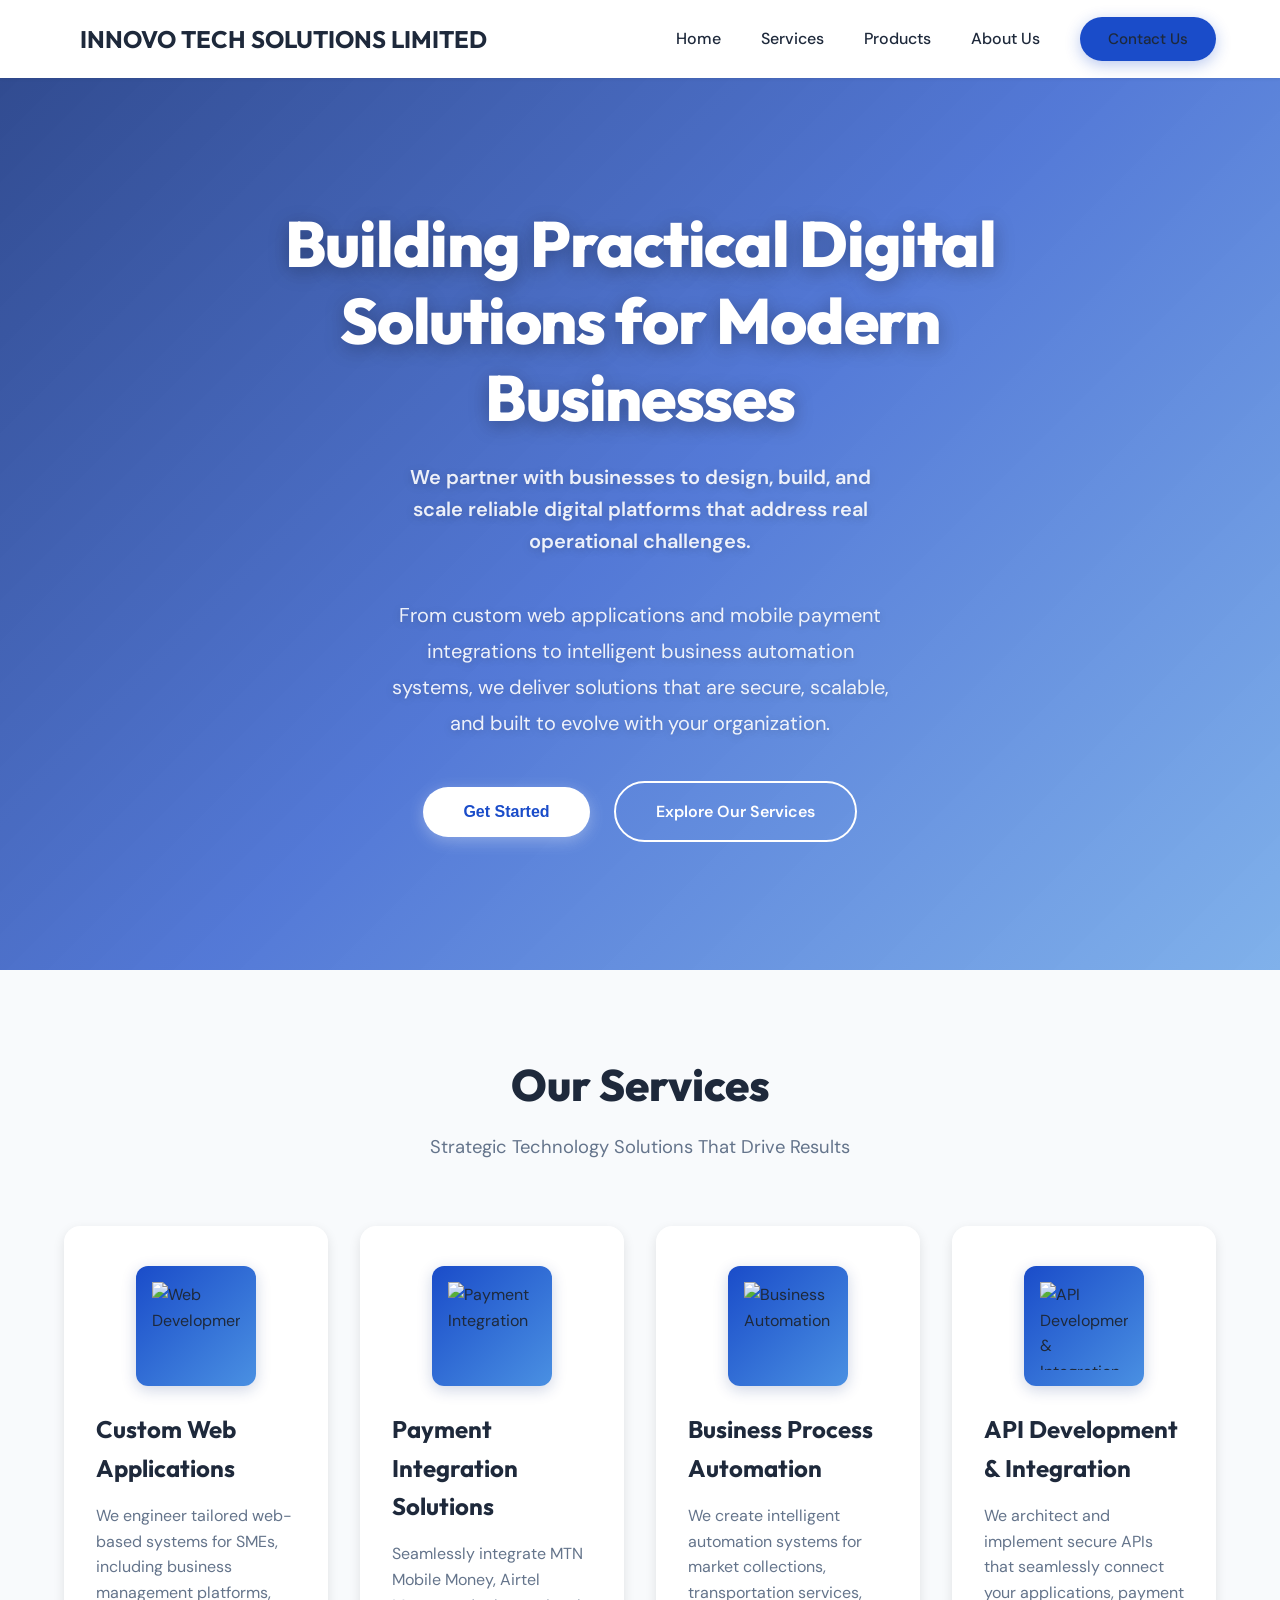
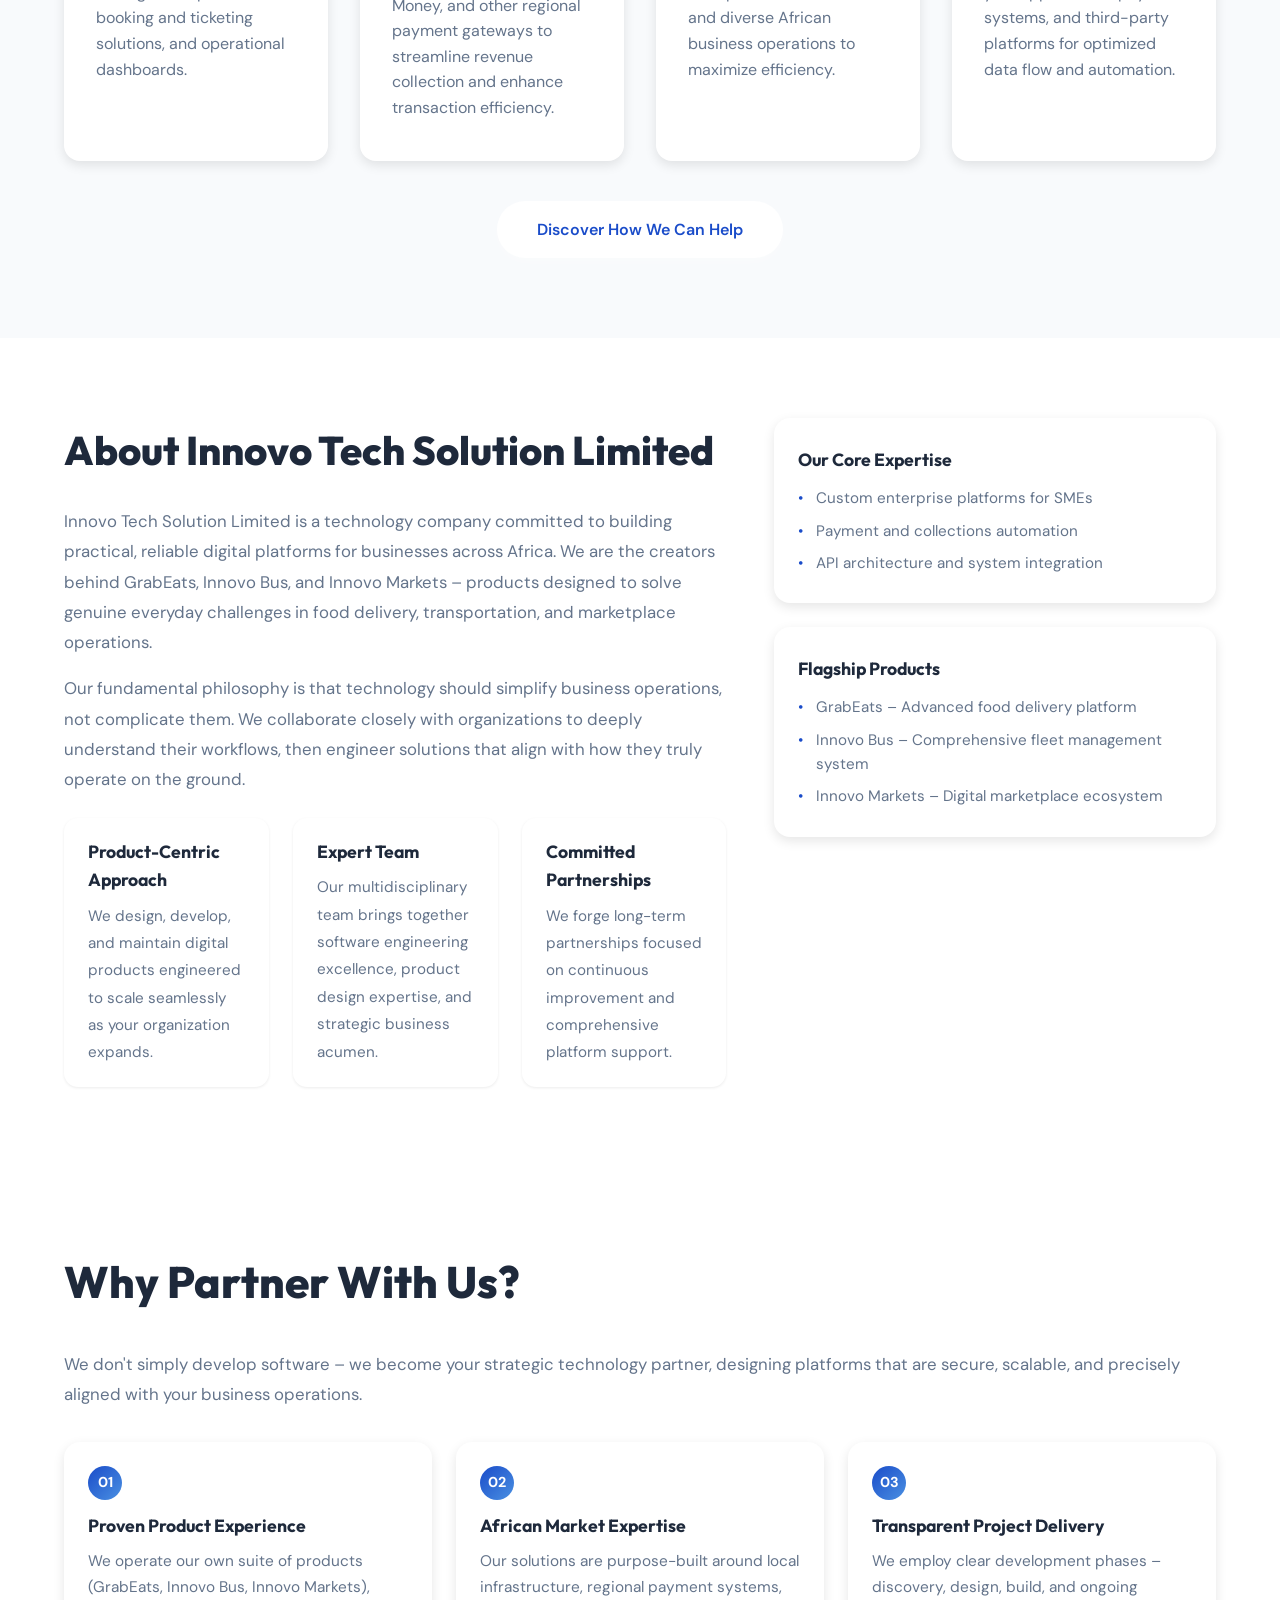
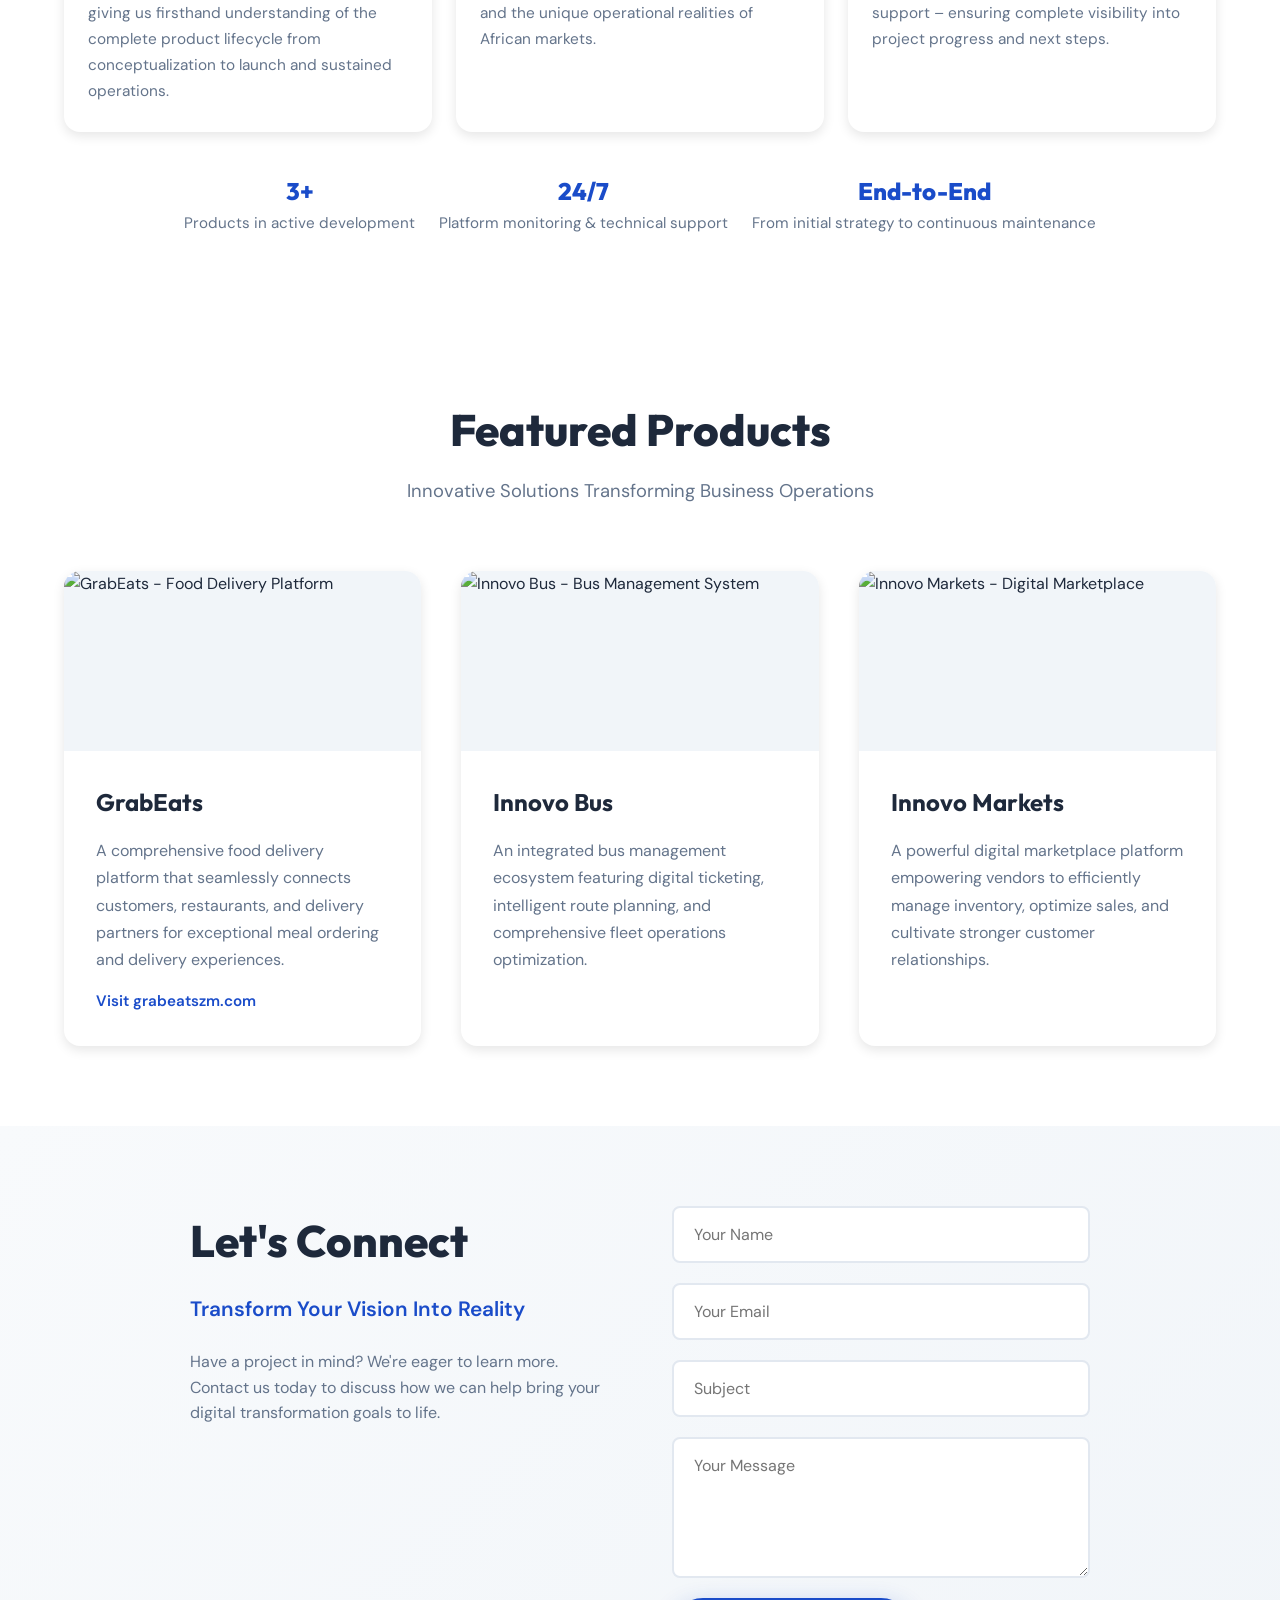
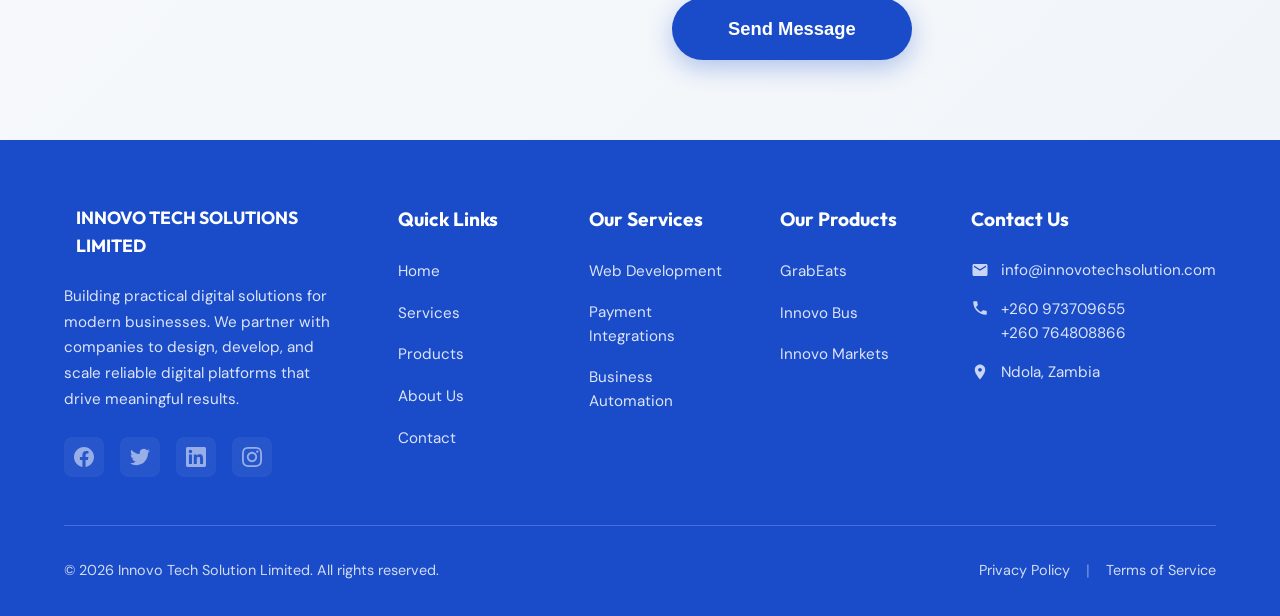
==== index.html @ 165ccb02 "Update company website content, styles, and scripts" ====
<!DOCTYPE html>
<html lang="en">

<head>
    <meta charset="UTF-8">
    <meta name="viewport" content="width=device-width, initial-scale=1.0">
    <title>INNOVO TECH SOLUTIONS LIMITED</title>
    <link rel="preconnect" href="https://fonts.googleapis.com">
    <link rel="preconnect" href="https://fonts.gstatic.com" crossorigin>
    <link
        href="https://fonts.googleapis.com/css2?family=Outfit:wght@400;500;600;700;800&family=DM+Sans:wght@400;500;700&display=swap"
        rel="stylesheet">
    <link rel="stylesheet" href="assets/css/main.css">
</head>

<body>
    <!-- Navigation -->
    <nav>
        <a href="index.html" class="logo" aria-label="INNOVO TECH SOLUTIONS LIMITED — Home">
            <img src="assets/imgs/innovo_tech_solution_symbol_transparent.png" alt="">
            <span>INNOVO TECH SOLUTIONS LIMITED</span>
        </a>
        <ul class="nav-links">
            <li><a href="#home">Home</a></li>
            <li><a href="#services">Services</a></li>
            <li><a href="#products">Products</a></li>
            <li><a href="#about">About Us</a></li>
            <li><a href="#contact" class="btn-contact-nav">Contact Us</a></li>
        </ul>
        <div class="hamburger">
            <span></span>
            <span></span>
            <span></span>
        </div>
    </nav>

    <!-- Hero Section -->
    <section class="hero" id="home">
        <div class="hero-overlay"></div>
        <div class="hero-content">
            <h1>Building Practical Digital Solutions for Modern Businesses</h1>
            <p class="hero-subtitle">
                We partner with businesses to design, build, and scale reliable digital platforms that address real operational challenges.
            </p>
            <p class="hero-description">
                From custom web applications and mobile payment integrations to intelligent business automation systems, we deliver solutions that are secure, scalable, and built to evolve with your organization.
            </p>
            <div class="hero-buttons">
                <button class="btn-primary">Get Started</button>
                <a href="#services" class="btn-secondary">Explore Our Services</a>
            </div>
        </div>
    </section>

    <!-- Services Section -->
    <section class="services" id="services">
        <div class="section-header">
            <h2>Our Services</h2>
            <p>Strategic Technology Solutions That Drive Results</p>
        </div>
        <div class="services-grid">
            <div class="service-card">
                <div class="service-icon">
                    <img src="assets/imgs/servicesection/app-development.png" alt="Web Development">
                </div>
                <h3>Custom Web Applications</h3>
                <p>We engineer tailored web-based systems for SMEs, including business management platforms, booking and ticketing solutions, and operational dashboards.</p>
            </div>
            <div class="service-card">
                <div class="service-icon">
                    <img src="assets/imgs/servicesection/cashless-payment.png" alt="Payment Integration">
                </div>
                <h3>Payment Integration Solutions</h3>
                <p>Seamlessly integrate MTN Mobile Money, Airtel Money, and other regional payment gateways to streamline revenue collection and enhance transaction efficiency.</p>
            </div>
            <div class="service-card">
                <div class="service-icon">
                    <img src="assets/imgs/servicesection/business.png" alt="Business Automation">
                </div>
                <h3>Business Process Automation</h3>
                <p>We create intelligent automation systems for market collections, transportation services, and diverse African business operations to maximize efficiency.</p>
            </div>
            <div class="service-card">
                <div class="service-icon">
                    <img src="assets/imgs/servicesection/API.jpg" alt="API Development & Integration">
                </div>
                <h3>API Development & Integration</h3>
                <p>We architect and implement secure APIs that seamlessly connect your applications, payment systems, and third-party platforms for optimized data flow and automation.</p>
            </div>
        </div>
        <div class="services-cta">
            <a href="#about" class="btn-primary">Discover How We Can Help</a>
        </div>
    </section>

    <!-- About Us Section -->
    <section class="about-us" id="about">
        <div class="about-inner">
            <div class="about-text">
                <h2>About Innovo Tech Solution Limited</h2>
                <p>Innovo Tech Solution Limited is a technology company committed to building practical, reliable digital platforms for businesses across Africa. We are the creators behind GrabEats, Innovo Bus, and Innovo Markets – products designed to solve genuine everyday challenges in food delivery, transportation, and marketplace operations.</p>
                <p>Our fundamental philosophy is that technology should simplify business operations, not complicate them. We collaborate closely with organizations to deeply understand their workflows, then engineer solutions that align with how they truly operate on the ground.</p>
                <div class="about-highlights">
                    <div class="about-highlight">
                        <h3>Product-Centric Approach</h3>
                        <p>We design, develop, and maintain digital products engineered to scale seamlessly as your organization expands.</p>
                    </div>
                    <div class="about-highlight">
                        <h3>Expert Team</h3>
                        <p>Our multidisciplinary team brings together software engineering excellence, product design expertise, and strategic business acumen.</p>
                    </div>
                    <div class="about-highlight">
                        <h3>Committed Partnerships</h3>
                        <p>We forge long-term partnerships focused on continuous improvement and comprehensive platform support.</p>
                    </div>
                </div>
            </div>
            <div class="about-meta">
                <div class="about-card">
                    <h4>Our Core Expertise</h4>
                    <ul>
                        <li>Custom enterprise platforms for SMEs</li>
                        <li>Payment and collections automation</li>
                        <li>API architecture and system integration</li>
                    </ul>
                </div>
                <div class="about-card">
                    <h4>Flagship Products</h4>
                    <ul>
                        <li>GrabEats – Advanced food delivery platform</li>
                        <li>Innovo Bus – Comprehensive fleet management system</li>
                        <li>Innovo Markets – Digital marketplace ecosystem</li>
                    </ul>
                </div>
            </div>
        </div>
    </section>

    <!-- Why Choose Us Section -->
    <section class="why-choose" id="why">
        <div class="why-content">
            <div class="why-text">
                <h2>Why Partner With Us?</h2>
                <p class="why-intro">We don't simply develop software – we become your strategic technology partner, designing platforms that are secure, scalable, and precisely aligned with your business operations.</p>

                <div class="why-grid">
                    <div class="why-card">
                        <span class="why-icon">01</span>
                        <h3>Proven Product Experience</h3>
                        <p>We operate our own suite of products (GrabEats, Innovo Bus, Innovo Markets), giving us firsthand understanding of the complete product lifecycle from conceptualization to launch and sustained operations.</p>
                    </div>
                    <div class="why-card">
                        <span class="why-icon">02</span>
                        <h3>African Market Expertise</h3>
                        <p>Our solutions are purpose-built around local infrastructure, regional payment systems, and the unique operational realities of African markets.</p>
                    </div>
                    <div class="why-card">
                        <span class="why-icon">03</span>
                        <h3>Transparent Project Delivery</h3>
                        <p>We employ clear development phases – discovery, design, build, and ongoing support – ensuring complete visibility into project progress and next steps.</p>
                    </div>
                </div>

                <div class="why-stats">
                    <div class="why-stat">
                        <span class="stat-number">3+</span>
                        <span class="stat-label">Products in active development</span>
                    </div>
                    <div class="why-stat">
                        <span class="stat-number">24/7</span>
                        <span class="stat-label">Platform monitoring & technical support</span>
                    </div>
                    <div class="why-stat">
                        <span class="stat-number">End-to-End</span>
                        <span class="stat-label">From initial strategy to continuous maintenance</span>
                    </div>
                </div>
            </div>
            <!--<div class="why-image">
                <img src="data:image/svg+xml,%3Csvg width='600' height='400' xmlns='http://www.w3.org/2000/svg'%3E%3Crect width='600' height='400' fill='%23f1f5f9'/%3E%3Ctext x='50%25' y='50%25' text-anchor='middle' dy='.3em' fill='%2394a3b8' font-family='system-ui' font-size='24'%3ETeam Collaboration%3C/text%3E%3C/svg%3E"
                    alt="Team working together">
            </div>-->
        </div>
    </section>

    <!-- Featured Products Section -->
    <section class="featured-products" id="products">
        <div class="section-header">
            <h2>Featured Products</h2>
            <p>Innovative Solutions Transforming Business Operations</p>
        </div>
        <div class="products-grid">
            <a href="https://grabeatszm.com/" class="product-card product-card--link" target="_blank" rel="noopener noreferrer" aria-label="GrabEats — open live platform at grabeatszm.com">
                <div class="product-image">
                    <img src="assets/imgs/productssection/grabeats.png" alt="GrabEats - Food Delivery Platform">
                </div>
                <div class="product-content">
                    <h3>GrabEats</h3>
                    <p>A comprehensive food delivery platform that seamlessly connects customers, restaurants, and delivery partners for exceptional meal ordering and delivery experiences.</p>
                    <span class="product-card-cta">Visit grabeatszm.com</span>
                </div>
            </a>
            <div class="product-card">
                <div class="product-image">
                    <img src="assets/imgs/productssection/businnovo.png" alt="Innovo Bus - Bus Management System">
                </div>
                <div class="product-content">
                    <h3>Innovo Bus</h3>
                    <p>An integrated bus management ecosystem featuring digital ticketing, intelligent route planning, and comprehensive fleet operations optimization.</p>
                </div>
            </div>
            <div class="product-card">
                <div class="product-image">
                    <img src="assets/imgs/productssection/innovomarket.png" alt="Innovo Markets - Digital Marketplace">
                </div>
                <div class="product-content">
                    <h3>Innovo Markets</h3>
                    <p>A powerful digital marketplace platform empowering vendors to efficiently manage inventory, optimize sales, and cultivate stronger customer relationships.</p>
                </div>
            </div>
        </div>
    </section>

    <!-- Contact Section -->
    <section class="contact" id="contact">
        <div class="contact-wrapper">
            <div class="contact-content">
                <h2>Let's Connect</h2>
                <p>Transform Your Vision Into Reality</p>
                <p class="contact-subtext">Have a project in mind? We're eager to learn more. Contact us today to discuss how we can help bring your digital transformation goals to life.</p>
            </div>
            <form class="contact-form" id="contactForm">
                <div id="form-message" class="form-message"></div>
                <div class="form-group">
                    <input type="text" name="user_name" placeholder="Your Name" required>
                </div>
                <div class="form-group">
                    <input type="email" name="user_email" placeholder="Your Email" required>
                </div>
                <div class="form-group">
                    <input type="text" name="subject" placeholder="Subject">
                </div>
                <div class="form-group">
                    <textarea name="message" placeholder="Your Message" rows="5" required></textarea>
                </div>
                <button type="submit" class="btn-contact-cta">Send Message</button>
            </form>
        </div>
    </section>

    <!-- Footer -->
    <footer>
        <div class="footer-content">
            <div class="footer-section footer-about">
                <a href="index.html" class="footer-logo" aria-label="INNOVO TECH SOLUTIONS LIMITED — Home">
                    <img src="assets/imgs/innovo_tech_solution_symbol_transparent.png" alt="">
                    <span>INNOVO TECH SOLUTIONS LIMITED</span>
                </a>
                <p class="footer-description">Building practical digital solutions for modern businesses. We partner with companies to design, develop, and scale reliable digital platforms that drive meaningful results.</p>
                <div class="footer-social">
                    <a href="#" class="social-link is-disabled" aria-label="Facebook (coming soon)" aria-disabled="true" tabindex="-1">
                        <svg width="20" height="20" viewBox="0 0 24 24" fill="currentColor">
                            <path d="M24 12.073c0-6.627-5.373-12-12-12s-12 5.373-12 12c0 5.99 4.388 10.954 10.125 11.854v-8.385H7.078v-3.47h3.047V9.43c0-3.007 1.792-4.669 4.533-4.669 1.312 0 2.686.235 2.686.235v2.953H15.83c-1.491 0-1.956.925-1.956 1.874v2.25h3.328l-.532 3.47h-2.796v8.385C19.612 23.027 24 18.062 24 12.073z"/>
                        </svg>
                    </a>
                    <a href="#" class="social-link is-disabled" aria-label="Twitter (coming soon)" aria-disabled="true" tabindex="-1">
                        <svg width="20" height="20" viewBox="0 0 24 24" fill="currentColor">
                            <path d="M23.953 4.57a10 10 0 01-2.825.775 4.958 4.958 0 002.163-2.723c-.951.555-2.005.959-3.127 1.184a4.92 4.92 0 00-8.384 4.482C7.69 8.095 4.067 6.13 1.64 3.162a4.822 4.822 0 00-.666 2.475c0 1.71.87 3.213 2.188 4.096a4.904 4.904 0 01-2.228-.616v.06a4.923 4.923 0 003.946 4.827 4.996 4.996 0 01-2.212.085 4.936 4.936 0 004.604 3.417 9.867 9.867 0 01-6.102 2.105c-.39 0-.779-.023-1.17-.067a13.995 13.995 0 007.557 2.209c9.053 0 13.998-7.496 13.998-13.985 0-.21 0-.42-.015-.63A9.935 9.935 0 0024 4.59z"/>
                        </svg>
                    </a>
                    <a href="#" class="social-link is-disabled" aria-label="LinkedIn (coming soon)" aria-disabled="true" tabindex="-1">
                        <svg width="20" height="20" viewBox="0 0 24 24" fill="currentColor">
                            <path d="M20.447 20.452h-3.554v-5.569c0-1.328-.027-3.037-1.852-3.037-1.853 0-2.136 1.445-2.136 2.939v5.667H9.351V9h3.414v1.561h.046c.477-.9 1.637-1.85 3.37-1.85 3.601 0 4.267 2.37 4.267 5.455v6.286zM5.337 7.433c-1.144 0-2.063-.926-2.063-2.065 0-1.138.92-2.063 2.063-2.063 1.14 0 2.064.925 2.064 2.063 0 1.139-.925 2.065-2.064 2.065zm1.782 13.019H3.555V9h3.564v11.452zM22.225 0H1.771C.792 0 0 .774 0 1.729v20.542C0 23.227.792 24 1.771 24h20.451C23.2 24 24 23.227 24 22.271V1.729C24 .774 23.2 0 22.222 0h.003z"/>
                        </svg>
                    </a>
                    <a href="#" class="social-link is-disabled" aria-label="Instagram (coming soon)" aria-disabled="true" tabindex="-1">
                        <svg width="20" height="20" viewBox="0 0 24 24" fill="currentColor">
                            <path d="M12 2.163c3.204 0 3.584.012 4.85.07 3.252.148 4.771 1.691 4.919 4.919.058 1.265.069 1.645.069 4.849 0 3.205-.012 3.584-.069 4.849-.149 3.225-1.664 4.771-4.919 4.919-1.266.058-1.644.07-4.85.07-3.204 0-3.584-.012-4.849-.07-3.26-.149-4.771-1.699-4.919-4.92-.058-1.265-.07-1.644-.07-4.849 0-3.204.013-3.583.07-4.849.149-3.227 1.664-4.771 4.919-4.919 1.266-.057 1.645-.069 4.849-.069zm0-2.163c-3.259 0-3.667.014-4.947.072-4.358.2-6.78 2.618-6.98 6.98-.059 1.281-.073 1.689-.073 4.948 0 3.259.014 3.668.072 4.948.2 4.358 2.618 6.78 6.98 6.98 1.281.058 1.689.072 4.948.072 3.259 0 3.668-.014 4.948-.072 4.354-.2 6.782-2.618 6.979-6.98.059-1.28.073-1.689.073-4.948 0-3.259-.014-3.667-.072-4.947-.196-4.354-2.617-6.78-6.979-6.98-1.281-.059-1.69-.073-4.949-.073zm0 5.838c-3.403 0-6.162 2.759-6.162 6.162s2.759 6.163 6.162 6.163 6.162-2.759 6.162-6.163c0-3.403-2.759-6.162-6.162-6.162zm0 10.162c-2.209 0-4-1.79-4-4 0-2.209 1.791-4 4-4s4 1.791 4 4c0 2.21-1.791 4-4 4zm6.406-11.845c-.796 0-1.441.645-1.441 1.44s.645 1.44 1.441 1.44c.795 0 1.439-.645 1.439-1.44s-.644-1.44-1.439-1.44z"/>
                        </svg>
                    </a>
                </div>
            </div>

            <div class="footer-section footer-links">
                <h3 class="footer-title">Quick Links</h3>
                <ul class="footer-list">
                    <li><a href="#home">Home</a></li>
                    <li><a href="#services">Services</a></li>
                    <li><a href="#products">Products</a></li>
                    <li><a href="#about">About Us</a></li>
                    <li><a href="#contact">Contact</a></li>
                </ul>
            </div>

            <div class="footer-section footer-services">
                <h3 class="footer-title">Our Services</h3>
                <ul class="footer-list">
                    <li><a href="#services">Web Development</a></li>
                    <li><a href="#services">Payment Integrations</a></li>
                    <li><a href="#services">Business Automation</a></li>
                </ul>
            </div>

            <div class="footer-section footer-products">
                <h3 class="footer-title">Our Products</h3>
                <ul class="footer-list">
                    <li><a href="#products">GrabEats</a></li>
                    <li><a href="#products">Innovo Bus</a></li>
                    <li><a href="#products">Innovo Markets</a></li>
                </ul>
            </div>

            <div class="footer-section footer-contact">
                <h3 class="footer-title">Contact Us</h3>
                <ul class="footer-list">
                    <li>
                        <div class="footer-contact-item">
                            <svg width="18" height="18" viewBox="0 0 24 24" fill="currentColor">
                                <path d="M20 4H4c-1.1 0-1.99.9-1.99 2L2 18c0 1.1.9 2 2 2h16c1.1 0 2-.9 2-2V6c0-1.1-.9-2-2-2zm0 4l-8 5-8-5V6l8 5 8-5v2z"/>
                            </svg>
                            <span>info@innovotechsolution.com</span>
                        </div>
                    </li>
                    <li>
                        <div class="footer-contact-item footer-contact-item-phones">
                            <svg width="18" height="18" viewBox="0 0 24 24" fill="currentColor">
                                <path d="M6.62 10.79c1.44 2.83 3.76 5.14 6.59 6.59l2.2-2.2c.27-.27.67-.36 1.02-.24 1.12.37 2.33.57 3.57.57.55 0 1 .45 1 1V20c0 .55-.45 1-1 1-9.39 0-17-7.61-17-17 0-.55.45-1 1-1h3.5c.55 0 1 .45 1 1 0 1.25.2 2.45.57 3.57.11.35.03.74-.25 1.02l-2.2 2.2z"/>
                            </svg>
                            <span class="footer-phone-list">
                                <span>+260 973709655</span>
                                <span>+260 764808866</span>
                            </span>
                        </div>
                    </li>
                    <li>
                        <div class="footer-contact-item">
                            <svg width="18" height="18" viewBox="0 0 24 24" fill="currentColor">
                                <path d="M12 2C8.13 2 5 5.13 5 9c0 5.25 7 13 7 13s7-7.75 7-13c0-3.87-3.13-7-7-7zm0 9.5c-1.38 0-2.5-1.12-2.5-2.5s1.12-2.5 2.5-2.5 2.5 1.12 2.5 2.5-1.12 2.5-2.5 2.5z"/>
                            </svg>
                            <span>Ndola, Zambia</span>
                        </div>
                    </li>
                </ul>
            </div>
        </div>

        <div class="footer-bottom">
            <div class="footer-bottom-content">
                <p>&copy; 2026 Innovo Tech Solution Limited. All rights reserved.</p>
                <div class="footer-legal">
                    <a href="privacy-policy.html">Privacy Policy</a>
                    <span>|</span>
                    <a href="terms-of-service.html">Terms of Service</a>
                </div>
            </div>
        </div>
    </footer>

    <!-- EmailJS SDK -->
    <script type="text/javascript" src="https://cdn.jsdelivr.net/npm/@emailjs/browser@4/dist/email.min.js"></script>
    <script src="assets/js/script.js"></script>
</body>

</html>
---- assets/css/main.css ----
* {
    margin: 0;
    padding: 0;
    box-sizing: border-box;
}

:root {
    --primary-blue: #1a4cc9;
    --deep-blue: #0d2c7d;
    --light-blue: #4a90e2;
    --bright-blue: #2563eb;
    --white: #ffffff;
    --off-white: #f8fafc;
    --text-dark: #1e293b;
    --text-gray: #64748b;
    --card-bg: #ffffff;
    --shadow-sm: 0 1px 3px rgba(0, 0, 0, 0.08);
    --shadow-md: 0 4px 12px rgba(0, 0, 0, 0.1);
    --shadow-lg: 0 20px 40px rgba(26, 76, 201, 0.15);
}

body {
    font-family: 'DM Sans', sans-serif;
    color: var(--text-dark);
    line-height: 1.6;
    overflow-x: hidden;
}

/* Navigation */
nav {
    display: flex;
    justify-content: space-between;
    align-items: center;
    padding: 1.25rem 5%;
    background: var(--white);
    box-shadow: var(--shadow-sm);
    position: sticky;
    top: 0;
    z-index: 1000;
    animation: slideDown 0.6s ease;
}

@keyframes slideDown {
    from {
        transform: translateY(-100%);
        opacity: 0;
    }

    to {
        transform: translateY(0);
        opacity: 1;
    }
}

.logo {
    display: flex;
    align-items: center;
    gap: 1rem;
    font-family: 'Outfit', sans-serif;
    font-size: 1.5rem;
    font-weight: 700;
    color: var(--text-dark);
}

a.logo {
    text-decoration: none;
    color: inherit;
}

a.logo:hover {
    color: var(--text-dark);
}

.logo img {
    max-height: 50px;
    width: auto;
    object-fit: contain;
}

.hamburger {
    display: none;
    flex-direction: column;
    cursor: pointer;
    gap: 6px;
    padding: 0.5rem;
}

.hamburger span {
    width: 28px;
    height: 3px;
    background-color: var(--text-dark);
    border-radius: 2px;
    transition: all 0.3s ease;
}

.hamburger.active span:nth-child(1) {
    transform: rotate(45deg) translate(8px, 8px);
}

.hamburger.active span:nth-child(2) {
    opacity: 0;
}

.hamburger.active span:nth-child(3) {
    transform: rotate(-45deg) translate(7px, -7px);
}

.nav-links {
    display: flex;
    list-style: none;
    gap: 2.5rem;
    align-items: center;
}

.nav-links a {
    text-decoration: none;
    color: var(--text-dark);
    font-weight: 500;
    transition: color 0.3s ease;
    position: relative;
}

.nav-links a::after {
    content: '';
    position: absolute;
    bottom: -5px;
    left: 0;
    width: 0;
    height: 2px;
    background: var(--primary-blue);
    transition: width 0.3s ease;
}

.nav-links a:hover {
    color: var(--primary-blue);
}

.nav-links a:hover::after {
    width: 100%;
}

.btn-contact-nav {
    background: var(--primary-blue);
    color: white;
    padding: 0.75rem 1.75rem;
    border-radius: 50px;
    border: none;
    cursor: pointer;
    font-weight: 600;
    font-size: 0.95rem;
    transition: all 0.3s ease;
    box-shadow: 0 4px 15px rgba(26, 76, 201, 0.3);
}

.btn-contact-nav:hover {
    background: var(--deep-blue);
    transform: translateY(-2px);
    box-shadow: 0 6px 20px rgba(26, 76, 201, 0.4);
}

/* Hero Section */
.hero {
    background-image: url('../imgs/herosection/1.jpg');
    background-size: cover;
    background-position: center;
    background-repeat: no-repeat;
    background-attachment: fixed;
    padding: 8rem 5%;
    min-height: 90vh;
    display: flex;
    align-items: center;
    justify-content: center;
    position: relative;
    overflow: hidden;
}

.hero-overlay {
    position: absolute;
    top: 0;
    left: 0;
    right: 0;
    bottom: 0;
    background: linear-gradient(135deg, rgba(13, 44, 125, 0.85) 0%, rgba(26, 76, 201, 0.75) 50%, rgba(74, 144, 226, 0.7) 100%);
    z-index: 1;
}

.hero-content {
    position: relative;
    z-index: 2;
    max-width: 950px;
    width: 100%;
    text-align: center;
    animation: fadeInUp 1s ease;
    padding: 0 2rem;
}

@keyframes fadeInUp {
    from {
        opacity: 0;
        transform: translateY(30px);
    }

    to {
        opacity: 1;
        transform: translateY(0);
    }
}

.hero h1 {
    font-family: 'Outfit', sans-serif;
    font-size: clamp(2.5rem, 5vw, 4.5rem);
    font-weight: 800;
    color: white;
    line-height: 1.2;
    margin: 0 auto 1.5rem;
    letter-spacing: -0.02em;
    text-shadow: 0 4px 20px rgba(0, 0, 0, 0.3);
    max-width: 100%;
    text-align: center;
}

.hero-subtitle {
    font-size: clamp(1.15rem, 2vw, 1.5rem);
    color: rgba(255, 255, 255, 0.95);
    margin: 0 auto 1.5rem;
    font-weight: 600;
    line-height: 1.6;
    text-shadow: 0 2px 10px rgba(0, 0, 0, 0.2);
    max-width: 850px;
    text-align: center;
}

.hero-description {
    font-size: clamp(1rem, 1.5vw, 1.15rem);
    color: rgba(255, 255, 255, 0.9);
    margin: 0 auto 2rem;
    line-height: 1.8;
    max-width: 800px;
    text-align: center;
    text-shadow: 0 2px 8px rgba(0, 0, 0, 0.2);
}

.hero p {
    font-size: 1.25rem;
    color: rgba(255, 255, 255, 0.9);
    margin-bottom: 2.5rem;
    max-width: 500px;
}

.hero-buttons {
    display: flex;
    gap: 1.5rem;
    flex-wrap: wrap;
    justify-content: center;
    margin-top: 2.5rem;
    align-items: center;
}

.btn-primary,
.btn-secondary {
    padding: 1rem 2.5rem;
    border-radius: 50px;
    font-weight: 600;
    font-size: 1rem;
    cursor: pointer;
    transition: all 0.3s ease;
    border: none;
    text-decoration: none;
    display: inline-block;
}

.btn-primary {
    background: white;
    color: var(--primary-blue);
    box-shadow: 0 4px 15px rgba(255, 255, 255, 0.3);
}

.btn-primary:hover {
    transform: translateY(-3px);
    box-shadow: 0 6px 25px rgba(255, 255, 255, 0.4);
}

.btn-secondary {
    background: transparent;
    color: white;
    border: 2px solid white;
}

.btn-secondary:hover {
    background: white;
    color: var(--primary-blue);
    transform: translateY(-3px);
}


/* Services Section */
.services {
    padding: 5rem 5%;
    background: var(--off-white);
}

.about-us {
    padding: 5rem 5%;
    background: white;
}

.about-inner {
    max-width: 1200px;
    margin: 0 auto;
    display: grid;
    grid-template-columns: minmax(0, 1.5fr) minmax(0, 1fr);
    gap: 3rem;
    align-items: flex-start;
}

.about-text h2 {
    font-family: 'Outfit', sans-serif;
    font-size: 2.5rem;
    font-weight: 800;
    color: var(--text-dark);
    margin-bottom: 1.5rem;
}

.about-text p {
    font-size: 1.05rem;
    line-height: 1.8;
    color: var(--text-gray);
    margin-bottom: 1rem;
}

.about-highlights {
    display: grid;
    grid-template-columns: repeat(3, minmax(0, 1fr));
    gap: 1.5rem;
    margin-top: 1.5rem;
}

.about-highlight {
    background: var(--card-bg);
    border-radius: 14px;
    padding: 1.25rem 1.5rem;
    box-shadow: var(--shadow-sm);
}

.about-highlight h3 {
    font-family: 'Outfit', sans-serif;
    font-size: 1.1rem;
    font-weight: 700;
    margin-bottom: 0.5rem;
    color: var(--text-dark);
}

.about-highlight p {
    font-size: 0.95rem;
    color: var(--text-gray);
    margin: 0;
}

.about-meta {
    display: flex;
    flex-direction: column;
    gap: 1.5rem;
}

.about-card {
    background: var(--card-bg);
    border-radius: 16px;
    padding: 1.75rem 1.5rem;
    box-shadow: var(--shadow-md);
}

.about-card h4 {
    font-family: 'Outfit', sans-serif;
    font-size: 1.1rem;
    font-weight: 700;
    margin-bottom: 0.75rem;
    color: var(--text-dark);
}

.about-card ul {
    list-style: none;
    padding: 0;
    margin: 0;
    display: flex;
    flex-direction: column;
    gap: 0.5rem;
}

.about-card li {
    font-size: 0.95rem;
    color: var(--text-gray);
    position: relative;
    padding-left: 1.1rem;
}

.about-card li::before {
    content: "•";
    position: absolute;
    left: 0;
    color: var(--primary-blue);
}

.section-header {
    text-align: center;
    margin-bottom: 4rem;
    animation: fadeInUp 0.8s ease;
}

@keyframes fadeInUp {
    from {
        opacity: 0;
        transform: translateY(30px);
    }

    to {
        opacity: 1;
        transform: translateY(0);
    }
}

.section-header h2 {
    font-family: 'Outfit', sans-serif;
    font-size: 2.75rem;
    font-weight: 800;
    color: var(--text-dark);
    margin-bottom: 0.75rem;
}

.section-header p {
    font-size: 1.15rem;
    color: var(--text-gray);
}

.services-grid {
    display: grid;
    grid-template-columns: repeat(auto-fit, minmax(260px, 1fr));
    gap: 2rem;
    max-width: 1200px;
    margin: 0 auto;
}

.services-cta {
    margin-top: 2.5rem;
    text-align: center;
}

.service-card {
    background: var(--card-bg);
    padding: 2.5rem 2rem;
    border-radius: 16px;
    box-shadow: var(--shadow-md);
    transition: all 0.4s ease;
    animation: fadeInUp 0.8s ease;
    animation-fill-mode: both;
}

.service-card:nth-child(1) {
    animation-delay: 0.1s;
}

.service-card:nth-child(2) {
    animation-delay: 0.2s;
}

.service-card:nth-child(3) {
    animation-delay: 0.3s;
}

.service-card:nth-child(4) {
    animation-delay: 0.4s;
}

.service-card:hover {
    transform: translateY(-10px);
    box-shadow: var(--shadow-lg);
}

.service-icon {
    width: 120px;
    height: 120px;
    background: linear-gradient(135deg, var(--primary-blue), var(--light-blue));
    border-radius: 12px;
    display: flex;
    align-items: center;
    justify-content: center;
    margin: 0 auto 1.5rem;
    padding: 16px;
    box-shadow: 0 4px 15px rgba(13, 44, 125, 0.2);
}

.service-icon img {
    width: 100%;
    height: 100%;
    object-fit: contain;
}

.service-card h3 {
    font-family: 'Outfit', sans-serif;
    font-size: 1.5rem;
    font-weight: 700;
    color: var(--text-dark);
    margin-bottom: 1rem;
}

.service-card p {
    color: var(--text-gray);
    font-size: 1rem;
}

/* Why Choose Us Section */
.why-choose {
    padding: 5rem 5%;
    background: white;
}

.why-content {
    display: grid;
    grid-template-columns: 1fr;
    gap: 4rem;
    align-items: center;
    max-width: 1200px;
    margin: 0 auto;
}

.why-text h2 {
    font-family: 'Outfit', sans-serif;
    font-size: 2.75rem;
    font-weight: 800;
    color: var(--text-dark);
    margin-bottom: 2rem;
}

.why-intro {
    font-size: 1.05rem;
    line-height: 1.8;
    color: var(--text-gray);
    margin-bottom: 2rem;
}

.why-grid {
    display: grid;
    grid-template-columns: repeat(auto-fit, minmax(220px, 1fr));
    gap: 1.5rem;
    margin-bottom: 2.5rem;
}

.why-card {
    background: var(--card-bg);
    border-radius: 16px;
    padding: 1.5rem 1.5rem 1.75rem;
    box-shadow: var(--shadow-md);
}

.why-icon {
    display: inline-flex;
    align-items: center;
    justify-content: center;
    width: 34px;
    height: 34px;
    border-radius: 999px;
    background: linear-gradient(135deg, var(--primary-blue), var(--light-blue));
    color: white;
    font-size: 0.9rem;
    font-weight: 700;
    margin-bottom: 0.75rem;
}

.why-card h3 {
    font-family: 'Outfit', sans-serif;
    font-size: 1.1rem;
    font-weight: 700;
    margin-bottom: 0.5rem;
    color: var(--text-dark);
}

.why-card p {
    font-size: 0.96rem;
    color: var(--text-gray);
    line-height: 1.7;
}

.why-stats {
    display: flex;
    flex-wrap: wrap;
    gap: 1.5rem;
    margin-top: 0.5rem;
    justify-content: center;
}

.why-stat {
    min-width: 170px;
    text-align: center;
}

.stat-number {
    display: block;
    font-family: 'Outfit', sans-serif;
    font-size: 1.5rem;
    font-weight: 800;
    color: var(--primary-blue);
}

.stat-label {
    display: block;
    font-size: 0.95rem;
    color: var(--text-gray);
}

.why-image img {
    width: 100%;
    height: auto;
    border-radius: 20px;
    box-shadow: var(--shadow-lg);
}

/* Projects Section */
.projects {
    padding: 5rem 5%;
    background: var(--off-white);
}

.projects-grid {
    display: grid;
    grid-template-columns: repeat(auto-fit, minmax(300px, 1fr));
    gap: 2.5rem;
    max-width: 1200px;
    margin: 0 auto;
}

.project-card {
    background: var(--card-bg);
    border-radius: 16px;
    overflow: hidden;
    box-shadow: var(--shadow-md);
    transition: all 0.4s ease;
    animation: fadeInUp 0.8s ease;
    animation-fill-mode: both;
}

.project-card:nth-child(1) {
    animation-delay: 0.1s;
}

.project-card:nth-child(2) {
    animation-delay: 0.2s;
}

.project-card:nth-child(3) {
    animation-delay: 0.3s;
}

.project-card:hover {
    transform: translateY(-10px);
    box-shadow: var(--shadow-lg);
}

.project-image {
    width: 100%;
    height: 220px;
    background: linear-gradient(135deg, #1e3a8a 0%, #3b82f6 100%);
    display: flex;
    align-items: center;
    justify-content: center;
    position: relative;
    overflow: hidden;
}

.project-image::before {
    content: '';
    position: absolute;
    width: 200%;
    height: 200%;
    background: radial-gradient(circle, rgba(255, 255, 255, 0.1) 1px, transparent 1px);
    background-size: 20px 20px;
    animation: moveBackground 20s linear infinite;
}

@keyframes moveBackground {
    0% {
        transform: translate(0, 0);
    }

    100% {
        transform: translate(20px, 20px);
    }
}

.project-card h3 {
    font-family: 'Outfit', sans-serif;
    font-size: 1.5rem;
    font-weight: 700;
    color: var(--text-dark);
    padding: 1.75rem 2rem 1rem;
}

/* Featured Products Section */
.featured-products {
    padding: 5rem 5%;
    background: white;
}

.products-grid {
    display: grid;
    grid-template-columns: repeat(auto-fit, minmax(320px, 1fr));
    gap: 2.5rem;
    margin-top: 3rem;
}

.product-card {
    background: var(--card-bg);
    border-radius: 16px;
    overflow: hidden;
    box-shadow: var(--shadow-md);
    transition: all 0.4s ease;
    animation: fadeInUp 0.8s ease;
    animation-fill-mode: both;
    display: flex;
    flex-direction: column;
}

.product-card:nth-child(1) {
    animation-delay: 0.1s;
}

.product-card:nth-child(2) {
    animation-delay: 0.2s;
}

.product-card:nth-child(3) {
    animation-delay: 0.3s;
}

.product-card:hover {
    transform: translateY(-10px);
    box-shadow: var(--shadow-lg);
}

a.product-card.product-card--link {
    text-decoration: none;
    color: inherit;
    cursor: pointer;
}

.product-card--link .product-card-cta {
    display: inline-block;
    margin-top: 1rem;
    font-weight: 600;
    font-size: 0.95rem;
    color: var(--primary-blue);
}

.product-card--link:hover .product-card-cta {
    text-decoration: underline;
}

.product-image {
    width: 100%;
    height: 180px;
    background: #f1f5f9;
    display: flex;
    align-items: center;
    justify-content: center;
    position: relative;
    overflow: hidden;
}

.product-image img {
    width: 100%;
    height: 100%;
    object-fit: cover;
    display: block;
}

.product-content {
    padding: 2rem;
    flex: 1;
    display: flex;
    flex-direction: column;
}

.product-content h3 {
    font-family: 'Outfit', sans-serif;
    font-size: 1.5rem;
    font-weight: 700;
    color: var(--text-dark);
    margin-bottom: 1rem;
}

.product-content p {
    color: var(--text-gray);
    font-size: 1rem;
    line-height: 1.7;
    flex: 1;
}

/* Contact Section */
.contact {
    padding: 5rem 5%;
    background: linear-gradient(135deg, #f8fafc 0%, #f1f5f9 100%);
    text-align: center;
}

.contact-wrapper {
    max-width: 900px;
    margin: 0 auto;
    display: grid;
    grid-template-columns: 1fr 1fr;
    gap: 4rem;
    align-items: start;
}

.contact-content h2 {
    font-family: 'Outfit', sans-serif;
    font-size: 2.75rem;
    font-weight: 800;
    color: var(--text-dark);
    margin-bottom: 1rem;
    text-align: left;
}

.contact-content>p:nth-of-type(1) {
    font-size: 1.3rem;
    color: var(--primary-blue);
    margin-bottom: 1.5rem;
    font-weight: 600;
    text-align: left;
}

.contact-subtext {
    font-size: 1rem;
    color: var(--text-gray);
    line-height: 1.6;
    text-align: left;
}

.contact-form {
    display: flex;
    flex-direction: column;
    gap: 1.25rem;
}

.form-group {
    display: flex;
    flex-direction: column;
}

.contact-form input,
.contact-form textarea {
    padding: 1rem 1.25rem;
    border: 2px solid #e2e8f0;
    border-radius: 8px;
    font-family: 'DM Sans', sans-serif;
    font-size: 1rem;
    color: var(--text-dark);
    transition: all 0.3s ease;
    background-color: white;
}

.contact-form input:focus,
.contact-form textarea:focus {
    outline: none;
    border-color: var(--primary-blue);
    box-shadow: 0 0 0 3px rgba(26, 76, 201, 0.1);
    transform: translateY(-2px);
}

.contact-form textarea {
    resize: vertical;
    min-height: 120px;
}

.form-message {
    padding: 1rem 1.25rem;
    border-radius: 8px;
    font-family: 'DM Sans', sans-serif;
    font-size: 0.95rem;
    text-align: center;
    margin-bottom: 1rem;
    display: none;
}

.form-message.success {
    display: block;
    background-color: #d1fae5;
    color: #065f46;
    border: 2px solid #10b981;
}

.form-message.error {
    display: block;
    background-color: #fee2e2;
    color: #991b1b;
    border: 2px solid #ef4444;
}

.btn-contact-cta {
    background: var(--primary-blue);
    color: white;
    padding: 1.25rem 3.5rem;
    border-radius: 50px;
    border: none;
    cursor: pointer;
    font-weight: 700;
    font-size: 1.15rem;
    transition: all 0.3s ease;
    box-shadow: 0 8px 25px rgba(26, 76, 201, 0.3);
    align-self: flex-start;
}

.btn-contact-cta:hover:not(:disabled) {
    background: var(--deep-blue);
    transform: translateY(-3px);
    box-shadow: 0 12px 35px rgba(26, 76, 201, 0.4);
}

.btn-contact-cta:disabled {
    opacity: 0.6;
    cursor: not-allowed;
    transform: none;
}

.btn-contact-cta:active {
    transform: translateY(-1px);
}

/* Footer */
footer {
    background: var(--primary-blue);
    color: white;
    padding: 4rem 5% 2rem;
}

.footer-content {
    display: grid;
    grid-template-columns: 2fr 1fr 1fr 1fr 1.5fr;
    gap: 3rem;
    max-width: 1400px;
    margin: 0 auto 3rem;
}

.footer-section {
    display: flex;
    flex-direction: column;
}

.footer-about {
    max-width: 350px;
}

.footer-logo {
    display: flex;
    align-items: center;
    gap: 0.75rem;
    margin-bottom: 1.5rem;
}

a.footer-logo {
    text-decoration: none;
    color: inherit;
}

a.footer-logo:hover {
    opacity: 0.92;
}

.footer-logo img {
    max-height: 45px;
    width: auto;
}

.footer-logo span {
    font-family: 'Outfit', sans-serif;
    font-size: 1.1rem;
    font-weight: 700;
    color: white;
}

.footer-description {
    color: rgba(255, 255, 255, 0.85);
    font-size: 0.95rem;
    line-height: 1.7;
    margin-bottom: 1.5rem;
}

.footer-social {
    display: flex;
    gap: 1rem;
}

.social-link {
    width: 40px;
    height: 40px;
    background: rgba(255, 255, 255, 0.1);
    border-radius: 8px;
    display: flex;
    align-items: center;
    justify-content: center;
    color: white;
    transition: all 0.3s ease;
    text-decoration: none;
}

.social-link:hover {
    background: rgba(255, 255, 255, 0.2);
    transform: translateY(-3px);
}

.social-link.is-disabled {
    opacity: 0.55;
    pointer-events: none;
}

.footer-title {
    font-family: 'Outfit', sans-serif;
    font-size: 1.2rem;
    font-weight: 700;
    margin-bottom: 1.5rem;
    color: white;
}

.footer-list {
    list-style: none;
    padding: 0;
    margin: 0;
    display: flex;
    flex-direction: column;
    gap: 1rem;
}

.footer-list li {
    margin: 0;
}

.footer-list a {
    color: rgba(255, 255, 255, 0.85);
    text-decoration: none;
    font-size: 0.95rem;
    transition: all 0.3s ease;
    display: inline-block;
}

.footer-list a:hover {
    color: white;
    transform: translateX(5px);
}

.footer-contact-item {
    display: flex;
    align-items: center;
    gap: 0.75rem;
    color: rgba(255, 255, 255, 0.85);
    font-size: 0.95rem;
}

.footer-contact-item svg {
    flex-shrink: 0;
    opacity: 0.9;
}

.footer-contact-item-phones {
    align-items: flex-start;
}

.footer-phone-list {
    display: flex;
    flex-direction: column;
    gap: 0.2rem;
    line-height: 1.4;
}

.footer-bottom {
    border-top: 1px solid rgba(255, 255, 255, 0.2);
    padding-top: 2rem;
}

.footer-bottom-content {
    max-width: 1400px;
    margin: 0 auto;
    display: flex;
    justify-content: space-between;
    align-items: center;
    flex-wrap: wrap;
    gap: 1rem;
}

.footer-bottom p {
    color: rgba(255, 255, 255, 0.8);
    font-size: 0.9rem;
    margin: 0;
}

.footer-legal {
    display: flex;
    align-items: center;
    gap: 1rem;
    color: rgba(255, 255, 255, 0.8);
}

.footer-legal a {
    color: rgba(255, 255, 255, 0.8);
    text-decoration: none;
    font-size: 0.9rem;
    transition: color 0.3s ease;
}

.footer-legal a:hover {
    color: white;
}

.footer-legal span {
    opacity: 0.5;
}

/* Responsive Design */

/* Tablets & Large Phones (768px - 1024px) */
@media (max-width: 1024px) {
    nav {
        padding: 1rem 3%;
    }

    .hero {
        padding: 4rem 3%;
        gap: 3rem;
    }

    .hero h1 {
        font-size: 3rem;
    }

    .services,
    .about-us,
    .why-choose,
    .projects,
    .featured-products,
    .contact {
        padding: 4rem 3%;
    }

    .about-inner {
        grid-template-columns: 1fr;
        gap: 2rem;
    }

    .about-meta {
        display: grid;
        grid-template-columns: repeat(2, minmax(0, 1fr));
        gap: 1.25rem;
    }

    .about-highlights {
        grid-template-columns: repeat(2, minmax(0, 1fr));
        gap: 1rem;
    }

    .section-header h2,
    .why-text h2,
    .contact h2 {
        font-size: 2.5rem;
    }
}

/* Tablets (768px - 960px) */
@media (max-width: 968px) {
    .hamburger {
        display: flex;
    }

    .nav-links {
        position: fixed;
        left: -100%;
        top: 70px;
        flex-direction: column;
        background-color: rgba(255, 255, 255, 0.98);
        backdrop-filter: blur(10px);
        width: 100%;
        text-align: center;
        transition: 0.4s ease;
        box-shadow: 0 10px 30px rgba(0, 0, 0, 0.15);
        padding: 2rem 0;
        gap: 0;
    }

    .nav-links.active {
        left: 0;
    }

    .nav-links li {
        margin: 1.25rem 0;
    }

    .nav-links a {
        display: block;
        padding: 0.75rem 0;
    }

    .hero {
        padding: 4rem 5%;
        min-height: 70vh;
        background-attachment: scroll;
    }

    .hero h1 {
        font-size: 2.5rem;
    }

    .hero p {
        font-size: 1.1rem;
    }

    .why-content {
        grid-template-columns: 1fr;
    }

    .services-grid,
    .projects-grid {
        grid-template-columns: repeat(auto-fit, minmax(200px, 1fr));
    }

    .section-header h2,
    .why-text h2,
    .contact h2 {
        font-size: 2rem;
    }

    .about-text h2 {
        font-size: 2.1rem;
        line-height: 1.25;
    }

    .section-header {
        margin-bottom: 3rem;
    }

    .service-card,
    .project-card,
    .product-card {
        padding: 2rem 1.5rem;
    }

    .products-grid {
        grid-template-columns: repeat(auto-fit, minmax(280px, 1fr));
        gap: 2rem;
    }

    .footer-content {
        grid-template-columns: repeat(3, 1fr);
        gap: 2.5rem;
    }

    .footer-about {
        grid-column: 1 / -1;
    }

    .contact-wrapper {
        grid-template-columns: 1fr;
        gap: 2.5rem;
    }

    .contact-content h2 {
        font-size: 2rem;
    }

    .contact-content>p:nth-of-type(1) {
        font-size: 1.15rem;
    }

    /* Small Tablets & Large Phones (640px - 768px) */
    @media (max-width: 768px) {
        nav {
            padding: 1rem 4%;
        }

        .hero {
            padding: 3rem 4%;
            min-height: 60vh;
            background-attachment: scroll;
        }

        .hero h1 {
            font-size: 2.2rem;
            margin-bottom: 1rem;
        }

        .hero p {
            font-size: 1rem;
            margin-bottom: 2rem;
        }

        .hero-buttons {
            gap: 1rem;
        }

        .btn-primary,
        .btn-secondary {
            padding: 0.9rem 1.8rem;
            font-size: 0.95rem;
        }

        .services,
        .about-us,
        .why-choose,
        .projects,
        .contact {
            padding: 3rem 4%;
        }

        .section-header h2,
        .why-text h2,
        .contact h2 {
            font-size: 1.75rem;
        }

        .about-text h2 {
            font-size: 1.8rem;
            margin-bottom: 1rem;
        }

        .about-text p {
            font-size: 0.98rem;
            line-height: 1.75;
        }

        .about-highlights,
        .about-meta {
            grid-template-columns: 1fr;
        }

        .about-highlight,
        .about-card {
            padding: 1.15rem 1.2rem;
        }

        .section-header p,
        .contact p {
            font-size: 1rem;
        }

        .services-grid {
            gap: 1.5rem;
            grid-template-columns: 1fr;
        }

        .projects-grid {
            gap: 1.5rem;
        }

        .btn-contact-cta {
            padding: 1rem 2.5rem;
            font-size: 1rem;
        }

        .footer-content {
            grid-template-columns: repeat(2, 1fr);
            gap: 2.5rem;
        }

        .footer-about {
            grid-column: 1 / -1;
            max-width: 100%;
        }
    }

    /* Mobile Phones (480px - 640px) */
    @media (max-width: 640px) {
        nav {
            padding: 0.75rem 4%;
        }

        .logo {
            gap: 0.75rem;
        }

        .logo span {
            font-size: 1.2rem;
        }

        .logo img {
            max-height: 40px;
        }

        .hamburger {
            padding: 0.25rem;
        }

        .hamburger span {
            width: 24px;
            height: 2.5px;
        }

        .hero {
            padding: 2.5rem 4%;
            min-height: 50vh;
            background-attachment: scroll;
        }

        .hero h1 {
            font-size: 1.8rem;
            line-height: 1.3;
            margin-bottom: 0.75rem;
        }

        .hero p {
            font-size: 0.95rem;
            margin-bottom: 1.5rem;
        }

        .hero-buttons {
            flex-direction: column;
            gap: 0.75rem;
        }

        .btn-primary,
        .btn-secondary {
            width: 100%;
            padding: 0.85rem 1.5rem;
            font-size: 0.9rem;
            border-radius: 40px;
        }

        .services,
        .about-us,
        .why-choose,
        .projects,
        .contact {
            padding: 2.5rem 4%;
        }

        .section-header {
            margin-bottom: 2rem;
        }

        .section-header h2,
        .why-text h2,
        .contact h2 {
            font-size: 1.5rem;
            margin-bottom: 0.5rem;
        }

        .about-text h2 {
            font-size: 1.55rem;
        }

        .about-highlights {
            margin-top: 1rem;
            gap: 0.85rem;
        }

        .section-header p,
        .contact p {
            font-size: 0.95rem;
        }

        .contact-wrapper {
            grid-template-columns: 1fr;
        }

        .contact-content h2 {
            font-size: 1.5rem;
            text-align: center;
        }

        .contact-content {
            text-align: center;
        }

        .contact-content>p:nth-of-type(1) {
            text-align: center;
        }

        .contact-subtext {
            text-align: center;
        }

        .btn-contact-cta {
            align-self: center;
        }

        .about-meta {
            flex-direction: column;
        }

        .contact-form input,
        .contact-form textarea {
            padding: 0.9rem 1rem;
            font-size: 0.95rem;
        }

        .service-card {
            padding: 1.5rem 1.25rem;
            margin-bottom: 1rem;
        }

        .service-icon {
            width: 100px;
            height: 100px;
            padding: 14px;
            margin: 0 auto 1rem;
        }

        .service-card h3 {
            font-size: 1.25rem;
            margin-bottom: 0.75rem;
        }

        .service-card p {
            font-size: 0.9rem;
        }

        .project-card {
            padding: 0;
            margin-bottom: 1rem;
        }

        .project-image {
            height: 180px;
        }

        .project-card h3 {
            font-size: 1.25rem;
            padding: 1.25rem 1.5rem 1rem;
        }

        .products-grid {
            grid-template-columns: 1fr;
            gap: 2rem;
        }

        .product-card {
            margin-bottom: 1rem;
        }

        .product-image {
            height: 160px;
        }

        .product-content {
            padding: 1.5rem;
        }

        .product-content h3 {
            font-size: 1.25rem;
        }

        .product-content p {
            font-size: 0.95rem;
        }

        .btn-contact-cta {
            padding: 0.85rem 2rem;
            font-size: 0.95rem;
        }

        .footer-content {
            grid-template-columns: 1fr;
            gap: 2rem;
        }

        .footer-about {
            grid-column: 1;
        }

        .footer-bottom-content {
            flex-direction: column;
            text-align: center;
        }

        .footer-legal {
            justify-content: center;
        }
    }

    /* Small Mobile (Under 480px) */
    @media (max-width: 480px) {
        body {
            font-size: 15px;
        }

        nav {
            padding: 0.75rem 3%;
        }

        .logo span {
            font-size: 1rem;
        }

        .logo img {
            max-height: 35px;
        }

        .hero {
            padding: 2rem 3%;
            min-height: 45vh;
            background-attachment: scroll;
        }

        .hero h1 {
            font-size: 1.5rem;
        }

        .hero p {
            font-size: 0.9rem;
            max-width: 100%;
        }

        .btn-primary,
        .btn-secondary {
            padding: 0.75rem 1.25rem;
            font-size: 0.85rem;
        }

        .services,
        .about-us,
        .why-choose,
        .projects,
        .contact {
            padding: 2rem 3%;
        }

        .section-header h2,
        .why-text h2,
        .contact h2 {
            font-size: 1.35rem;
        }

        .about-text h2 {
            font-size: 1.4rem;
        }

        .about-text p {
            font-size: 0.93rem;
        }

        .service-card {
            padding: 1.25rem 1rem;
        }

        .service-icon {
            width: 90px;
            height: 90px;
            padding: 12px;
            margin: 0 auto 1rem;
        }

        .service-card h3 {
            font-size: 1.1rem;
        }

        .btn-contact-cta {
            padding: 0.75rem 1.5rem;
            font-size: 0.9rem;
        }
    }
}

/* --------------------------------------------------------------------------
   Legal pages (privacy-policy.html, terms-of-service.html)
   -------------------------------------------------------------------------- */
body.legal-page {
    background: var(--off-white);
    color: var(--text-dark);
    min-height: 100vh;
    display: flex;
    flex-direction: column;
}

.legal-hero {
    background: linear-gradient(135deg, var(--deep-blue) 0%, var(--primary-blue) 55%, var(--light-blue) 100%);
    color: white;
    padding: 2.75rem 5% 2.5rem;
}

.legal-hero-inner {
    max-width: 800px;
    margin: 0 auto;
}

.legal-hero h1 {
    font-family: 'Outfit', sans-serif;
    font-size: clamp(1.75rem, 4vw, 2.35rem);
    font-weight: 800;
    letter-spacing: -0.02em;
    margin: 0 0 0.75rem;
    line-height: 1.2;
}

.legal-meta {
    margin: 0;
    font-size: 0.95rem;
    color: rgba(255, 255, 255, 0.88);
    line-height: 1.5;
}

.legal-main {
    flex: 1;
    padding: 2.5rem 5% 3.5rem;
}

.legal-article {
    max-width: 800px;
    margin: 0 auto;
}

.legal-lead {
    font-size: 1.08rem;
    line-height: 1.75;
    color: var(--text-gray);
    margin: 0 0 2rem;
    padding: 1.25rem 1.35rem;
    background: var(--white);
    border-radius: 14px;
    border-left: 4px solid var(--primary-blue);
    box-shadow: var(--shadow-sm);
}

.legal-section {
    margin-bottom: 2rem;
}

.legal-section h2 {
    font-family: 'Outfit', sans-serif;
    font-size: 1.2rem;
    font-weight: 700;
    color: var(--deep-blue);
    margin: 0 0 0.85rem;
    padding-bottom: 0.5rem;
    border-bottom: 1px solid #e2e8f0;
}

.legal-section p,
.legal-section li {
    font-size: 0.98rem;
    line-height: 1.75;
    color: var(--text-gray);
}

.legal-section p {
    margin: 0 0 0.85rem;
}

.legal-section ul {
    margin: 0 0 0.85rem;
    padding-left: 1.35rem;
}

.legal-section li {
    margin-bottom: 0.4rem;
}

.legal-section a {
    color: var(--primary-blue);
    font-weight: 500;
}

.legal-callout {
    margin-top: 1rem;
    padding: 1rem 1.15rem;
    background: #eff6ff;
    border-radius: 10px;
    font-size: 0.92rem;
    color: var(--text-dark);
    line-height: 1.65;
}

.legal-footer {
    margin-top: auto;
    padding: 1.75rem 5%;
    background: var(--primary-blue);
    color: rgba(255, 255, 255, 0.88);
    font-size: 0.9rem;
}

.legal-footer-inner {
    max-width: 800px;
    margin: 0 auto;
    display: flex;
    flex-direction: column;
    gap: 1rem;
}

.legal-footer-links {
    display: flex;
    flex-wrap: wrap;
    gap: 0.75rem 1.25rem;
    align-items: center;
}

.legal-footer a {
    color: white;
    text-decoration: none;
    font-weight: 500;
}

.legal-footer a:hover {
    text-decoration: underline;
}

.legal-footer .legal-footer-sep {
    opacity: 0.45;
}

@media (max-width: 640px) {
    .legal-main {
        padding: 1.75rem 4% 2.5rem;
    }

    .legal-hero {
        padding: 2rem 4% 2rem;
    }
}
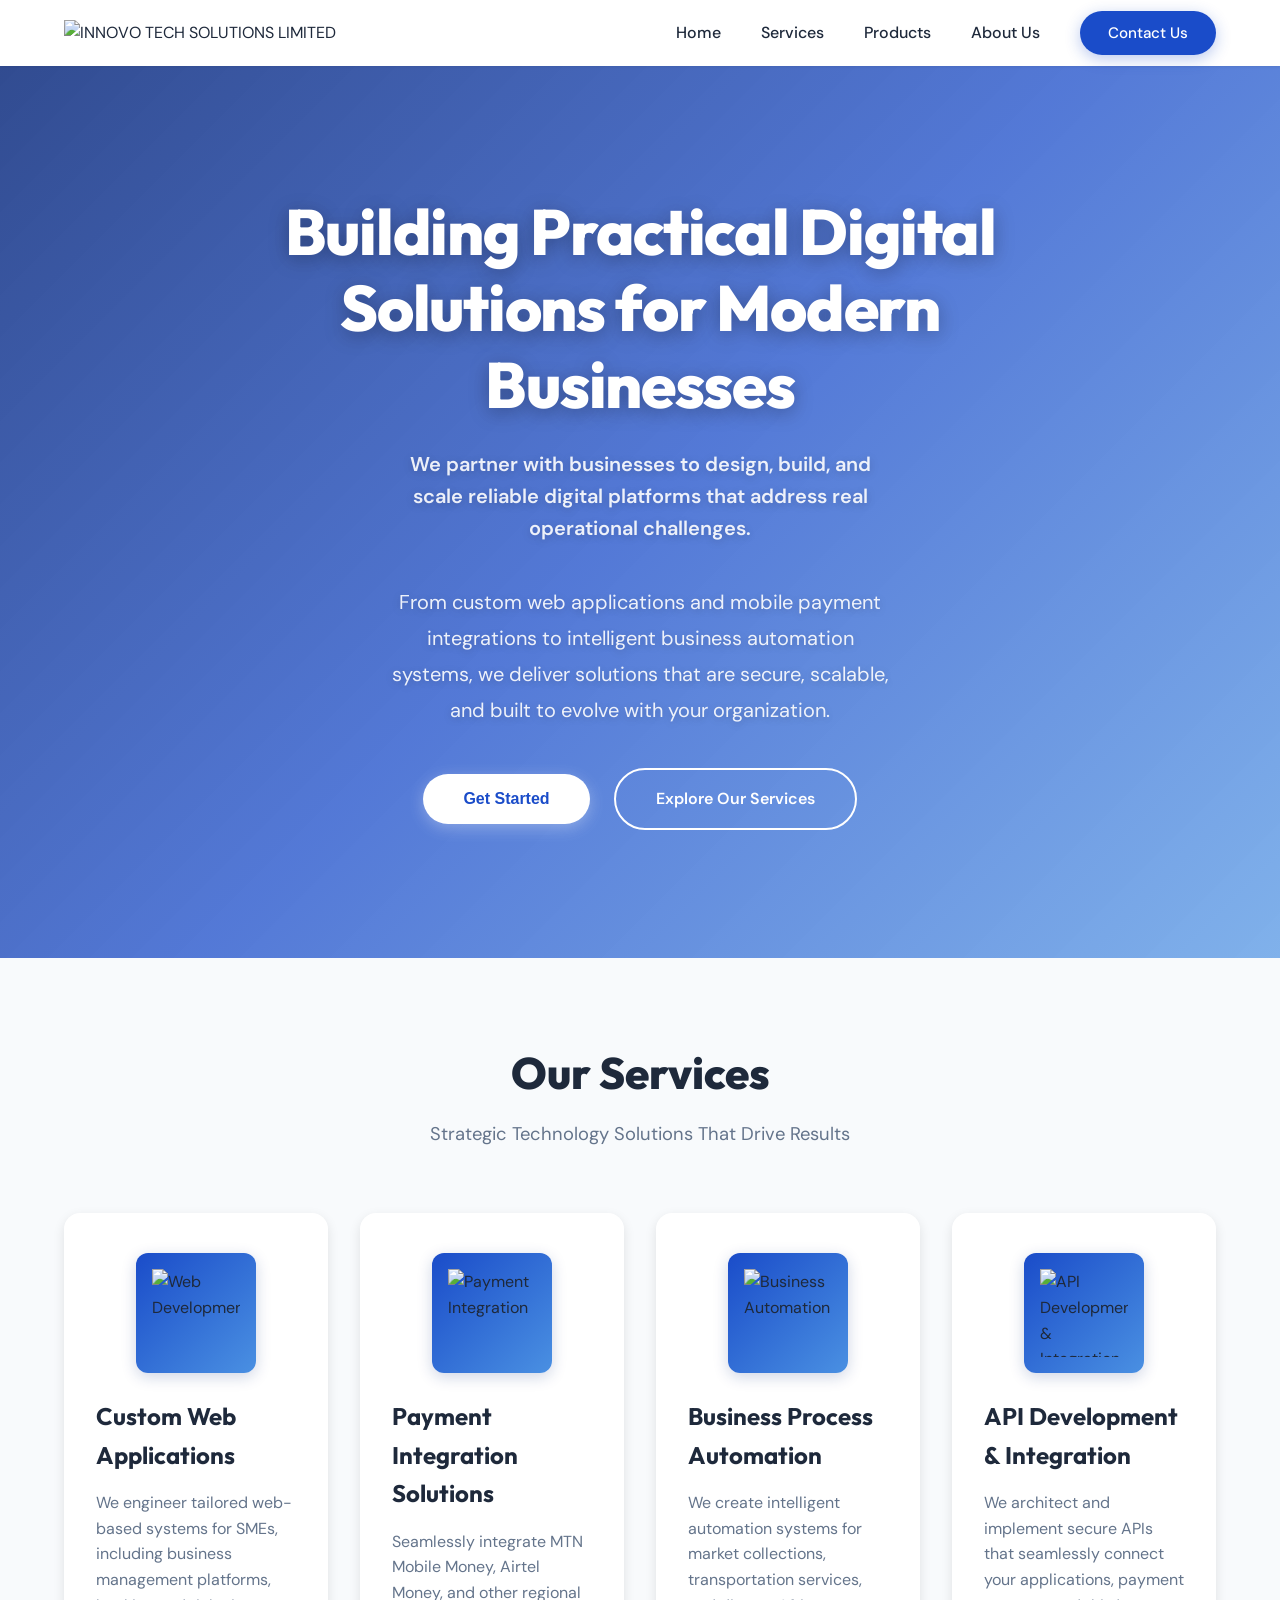
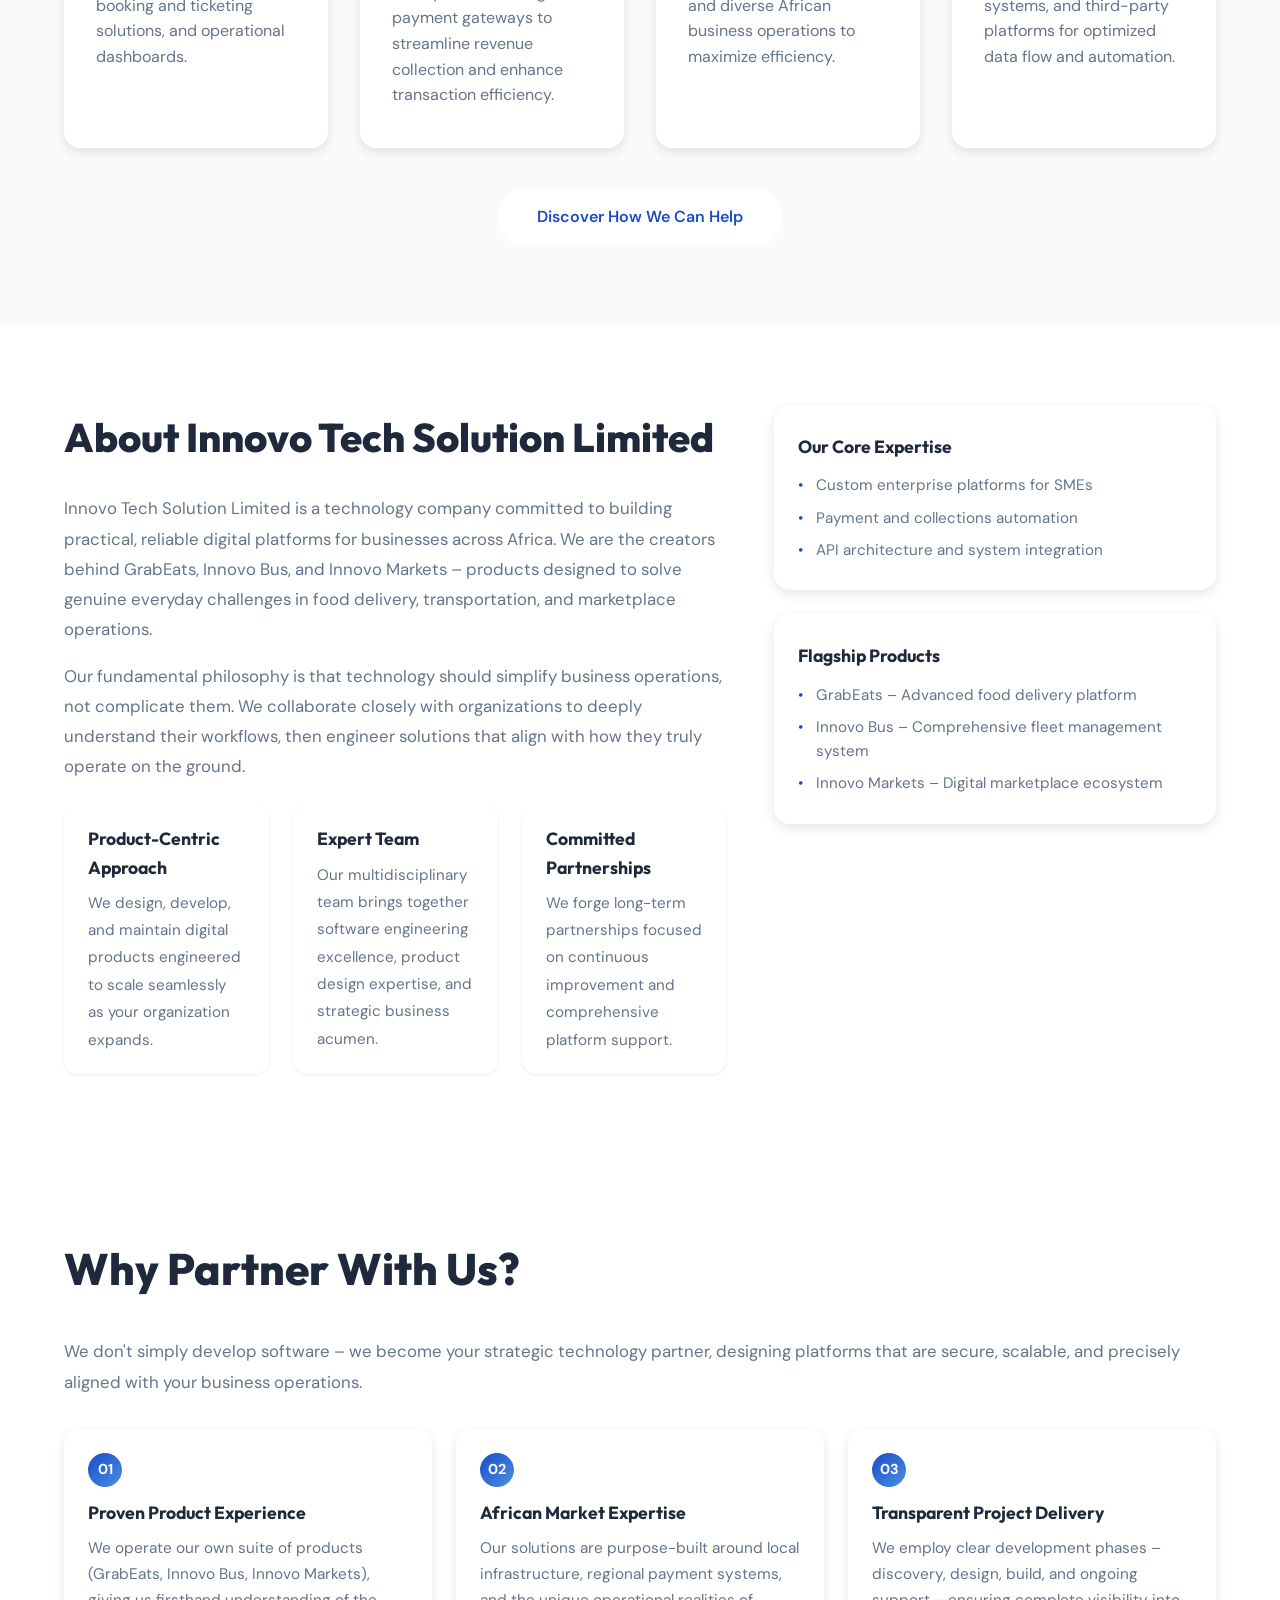
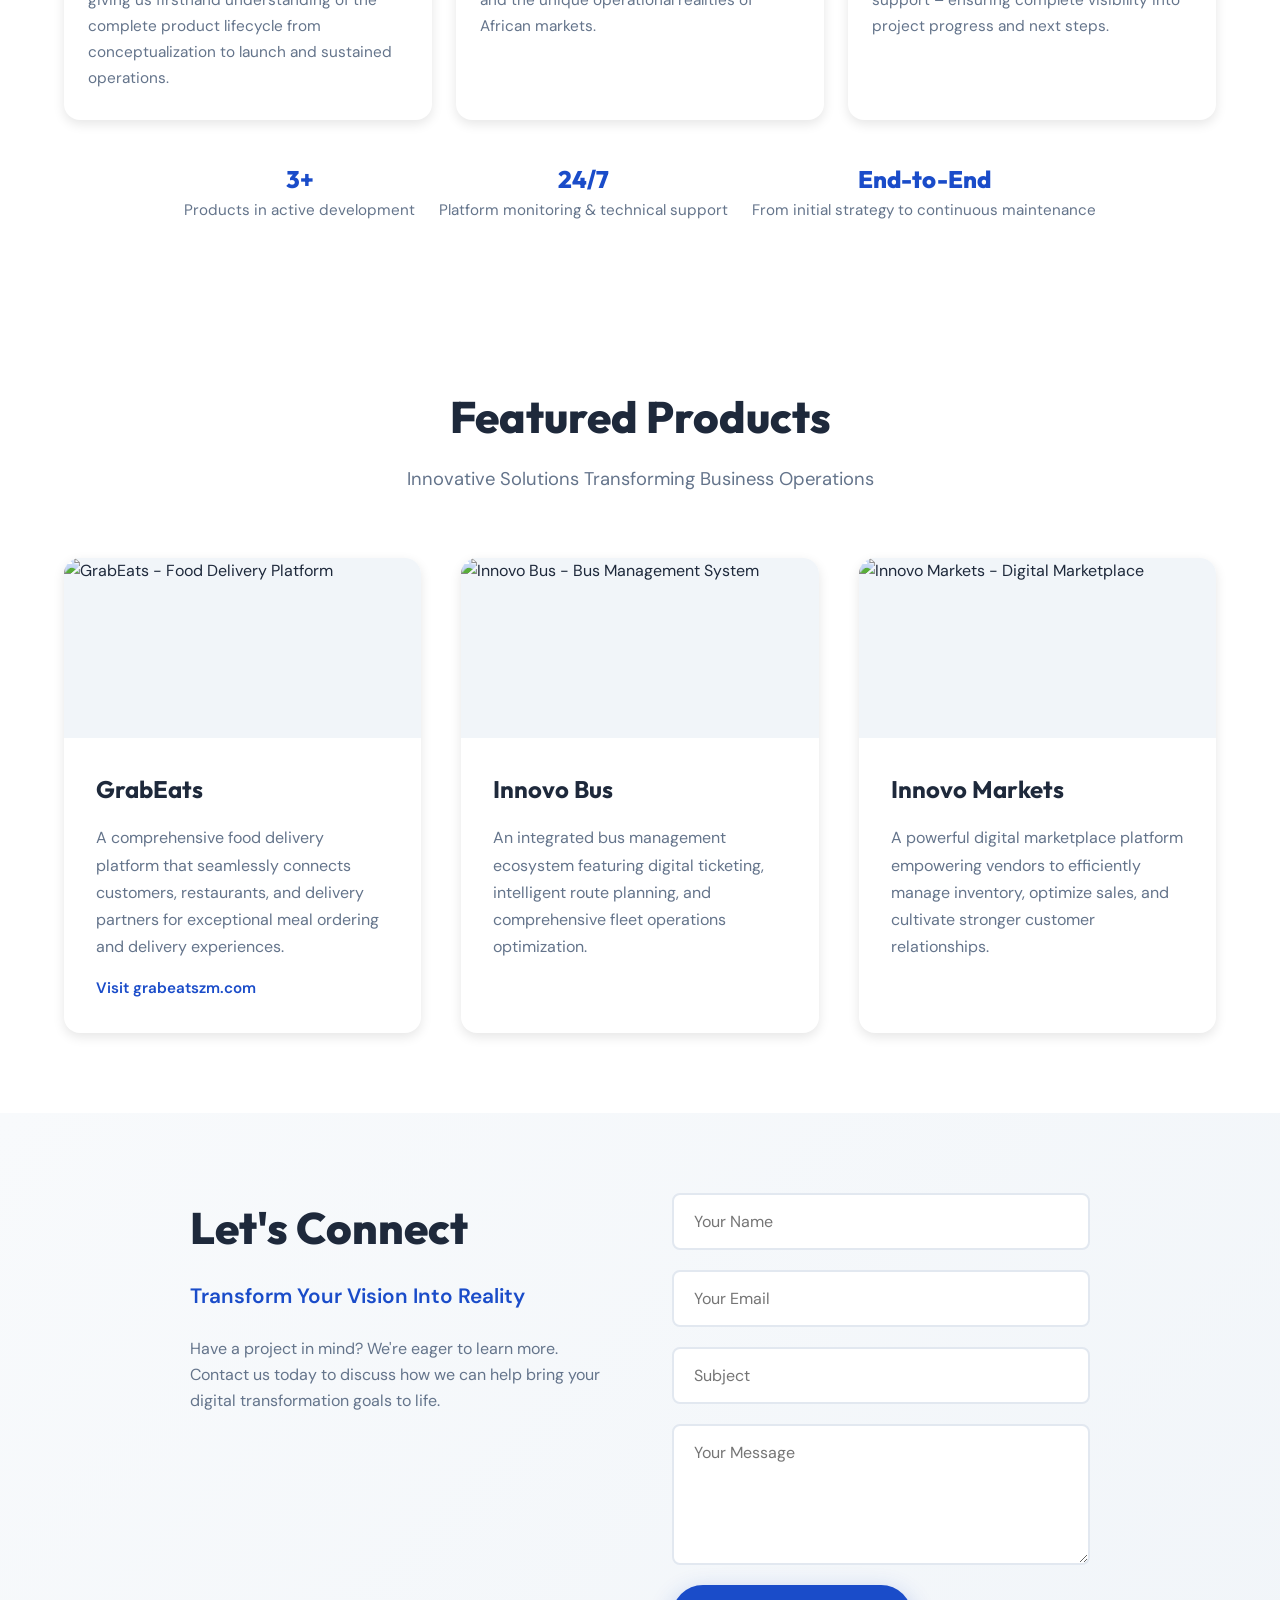
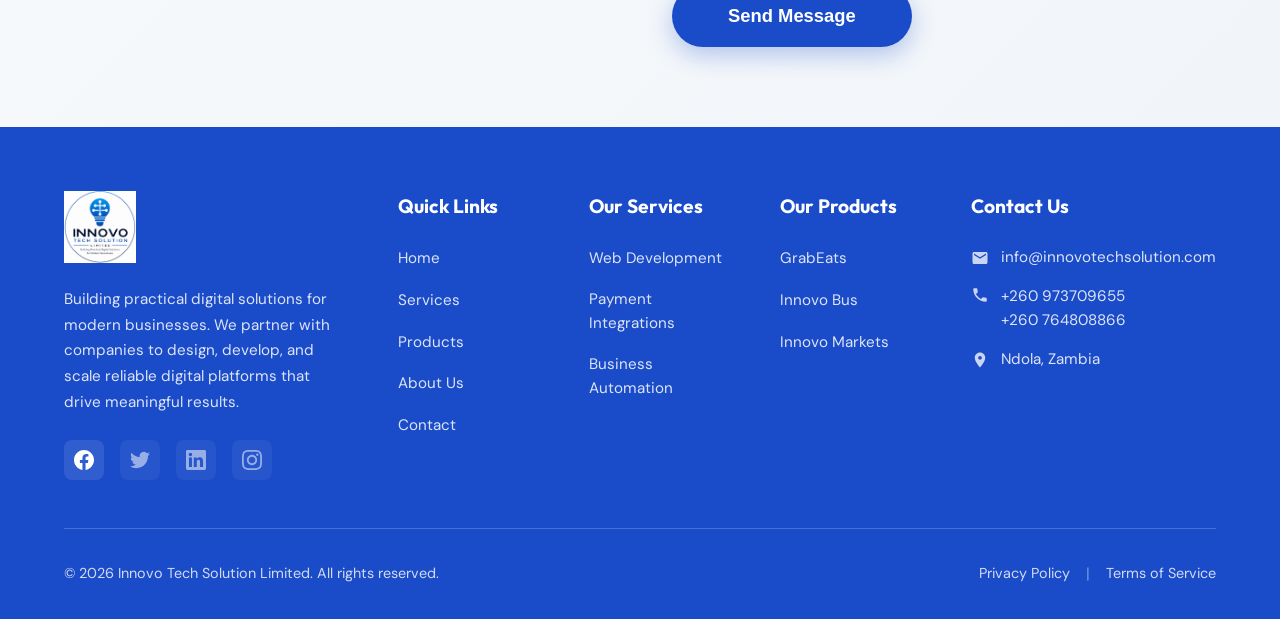
==== commit 54ed2737: "Added a new logo and facebook link" ====
--- a/index.html
+++ b/index.html
@@ -4,7 +4,7 @@
 <head>
     <meta charset="UTF-8">
     <meta name="viewport" content="width=device-width, initial-scale=1.0">
-    <title>INNOVO TECH SOLUTIONS LIMITED</title>
+    <title>INNOVO TECH SOLUTION LIMITED</title>
     <link rel="preconnect" href="https://fonts.googleapis.com">
     <link rel="preconnect" href="https://fonts.gstatic.com" crossorigin>
     <link
@@ -17,8 +17,7 @@
     <!-- Navigation -->
     <nav>
         <a href="index.html" class="logo" aria-label="INNOVO TECH SOLUTIONS LIMITED — Home">
-            <img src="assets/imgs/innovo_tech_solution_symbol_transparent.png" alt="">
-            <span>INNOVO TECH SOLUTIONS LIMITED</span>
+            <img src="assets/imgs/innovo_tech_solution_logo_transparent.png" alt="INNOVO TECH SOLUTIONS LIMITED">
         </a>
         <ul class="nav-links">
             <li><a href="#home">Home</a></li>
@@ -253,12 +252,11 @@
         <div class="footer-content">
             <div class="footer-section footer-about">
                 <a href="index.html" class="footer-logo" aria-label="INNOVO TECH SOLUTIONS LIMITED — Home">
-                    <img src="assets/imgs/innovo_tech_solution_symbol_transparent.png" alt="">
-                    <span>INNOVO TECH SOLUTIONS LIMITED</span>
+                    <img src="assets/imgs/CompanyGo.png" alt="INNOVO TECH SOLUTIONS LIMITED">
                 </a>
                 <p class="footer-description">Building practical digital solutions for modern businesses. We partner with companies to design, develop, and scale reliable digital platforms that drive meaningful results.</p>
                 <div class="footer-social">
-                    <a href="#" class="social-link is-disabled" aria-label="Facebook (coming soon)" aria-disabled="true" tabindex="-1">
+                    <a href="https://www.facebook.com/profile.php?id=61590147373700" class="social-link" aria-label="Facebook" target="_blank" rel="noopener noreferrer">
                         <svg width="20" height="20" viewBox="0 0 24 24" fill="currentColor">
                             <path d="M24 12.073c0-6.627-5.373-12-12-12s-12 5.373-12 12c0 5.99 4.388 10.954 10.125 11.854v-8.385H7.078v-3.47h3.047V9.43c0-3.007 1.792-4.669 4.533-4.669 1.312 0 2.686.235 2.686.235v2.953H15.83c-1.491 0-1.956.925-1.956 1.874v2.25h3.328l-.532 3.47h-2.796v8.385C19.612 23.027 24 18.062 24 12.073z"/>
                         </svg>
--- a/assets/css/main.css
+++ b/assets/css/main.css
@@ -55,10 +55,7 @@
 .logo {
     display: flex;
     align-items: center;
-    gap: 1rem;
-    font-family: 'Outfit', sans-serif;
-    font-size: 1.5rem;
-    font-weight: 700;
+    gap: 0;
     color: var(--text-dark);
 }
 
@@ -72,7 +69,7 @@
 }
 
 .logo img {
-    max-height: 50px;
+    max-height: 64px;
     width: auto;
     object-fit: contain;
 }
@@ -150,6 +147,12 @@
     font-size: 0.95rem;
     transition: all 0.3s ease;
     box-shadow: 0 4px 15px rgba(26, 76, 201, 0.3);
+}
+
+.nav-links a.btn-contact-nav,
+.nav-links a.btn-contact-nav:hover,
+.nav-links a.btn-contact-nav:visited {
+    color: white;
 }
 
 .btn-contact-nav:hover {
@@ -950,7 +953,7 @@
 .footer-logo {
     display: flex;
     align-items: center;
-    gap: 0.75rem;
+    gap: 0;
     margin-bottom: 1.5rem;
 }
 
@@ -964,15 +967,8 @@
 }
 
 .footer-logo img {
-    max-height: 45px;
+    max-height: 72px;
     width: auto;
-}
-
-.footer-logo span {
-    font-family: 'Outfit', sans-serif;
-    font-size: 1.1rem;
-    font-weight: 700;
-    color: white;
 }
 
 .footer-description {
@@ -1367,16 +1363,8 @@
             padding: 0.75rem 4%;
         }
 
-        .logo {
-            gap: 0.75rem;
-        }
-
-        .logo span {
-            font-size: 1.2rem;
-        }
-
         .logo img {
-            max-height: 40px;
+            max-height: 50px;
         }
 
         .hamburger {
@@ -1580,12 +1568,8 @@
             padding: 0.75rem 3%;
         }
 
-        .logo span {
-            font-size: 1rem;
-        }
-
         .logo img {
-            max-height: 35px;
+            max-height: 44px;
         }
 
         .hero {
